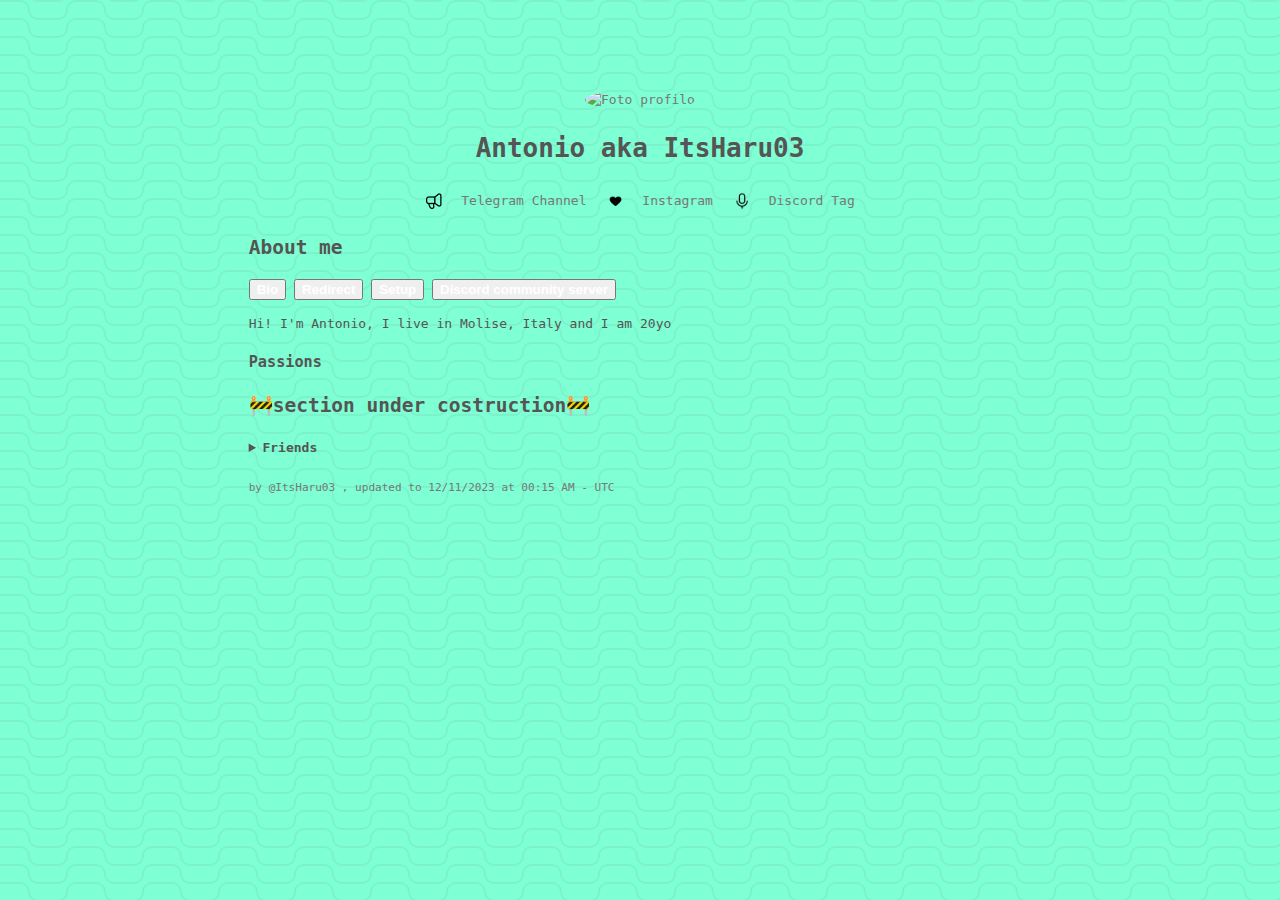
==== index.html @ 1831f7a3 "Update index.html" ====
<html>
    <head>
        <title>Haru's Site</title>
        <meta charset="utf-8" title="Haru's Site">
        <link rel="stylesheet" href="style.css">
        <meta name="viewport" content="width=device-width, initial-scale=1.0">
        <meta name="color-scheme" content="light dark">
        <base target="_blank">
        <link rel="icon" href="https://avatars.githubusercontent.com/u/115174306?s=64">
    </head>
    <body>
        <header>
            <a href="https://github.com/ItsHaru03#user-content-itsharu03s-github-page">
                <img src="https://avatars.githubusercontent.com/u/115174306?s=128" alt="Foto profilo" class="propic">
            </a>
            <h1>Antonio aka ItsHaru03</h1>
            <nav>
                <a href="https://t.me/+_CTq-inKqzM1ZmE0">
                    <img class="icns" src="imgs/msg_channel.png">
                    Telegram Channel
                </a>
                <a href="https://instagram.com/itsharu03">
                    <img class="icns" src="imgs/filter_love.png">
                    Instagram
                </a>
                <a href="discord://-/users/588721950734680104">
                    <img class="icns" src="imgs/input_mic.png">
                    Discord Tag
                </a>
            </nav>
        </header>
        <div>
</div>
        <div>

  
      <h2>About me</h2>
            <button>
                <b><a href="https://t.me/haru_bio" class="button_text">Bio</a></b>
            </button>
            <button>
                <b><a href="https://t.me/haruredirect" class="button_text">Redirect</a></b>
            </button>
            <button>
                <b><a href="./setup.html" class="button_text">Setup</a></b>
            </button>
            <button>
                <b><a href="https://discord.gg/9HZz2Pu8J3" class="button_text">Discord community server</a></b>
            </button>
            
        </div>
        <p>
            Hi!
            I'm Antonio, I live in Molise, Italy and I am 20yo
        </p>
      <div>
         <h3>Passions</h3>
<h2>🚧section under costruction🚧</h2>
      </div>
        <details id="friends">
            <summary>Friends</summary>
            <ul>
                <li>
                    <a href="https://stuck.chicchi7393.xyz/">StuckDuck</a>
                </li>
                <li>
                    <a href="https://chicchi7393.xyz">Chicchi7393</a>
                </li>
                <li>
                    <a href="https://t.me/Frxncyyy">Frxncyyy</a>
                </li>
                <li>
                    <a href="https://andrestork.eu.org">AndreStork</a>
                </li>
                <li>
                    <a href="https://antogamer.it">Antogamer</a>
                </li>
                <li>
                    <a href="https://darkjoker360.github.io/">DarkJoker360</a>
                </li>
                <li>
                    <a href="https://cikappa2904.github.io/sito">Cikappa2904</a>
                </li>
                <li>
                    <a href="https://github.com/TwoHoldem">TwoHoldem</a>
                </li>
                <li>
                    <a href="https://theonlyoneferkk.github.io/website/">Ferkk</a>
                </li>
                <li>
                    <a href="https://shish.cat">ShiSHcat</a>
                </li>
                <li>
                    <a href="https://bio.lyzcoote.gay">LyzCoote</a>
                </li>
                <li>
                    <a href="/MastroAlberto">MastroAlberto</a>
                </li>
                <li>
                    <a href="https://github.com/CamiciaNera">CamiciaNera</a>
                </li>
                <li>
                    <a href="https://github.com/Repressoh">Repressoh</a>
                </li>
                <li>
                    <a href="https://github.com/imonlyfire">ImOnlyFire</a>
                </li>
                <li>
                    <a href="http://github.com/Laky-64">Laky</a>
                </li>
                <li>
                    <a href="https://asfaltinho.ga">Asfalthino</a>
                </li>
                <li>
                    <a href="http://www.riccardomurachelli.it">Riccardo Murachelli</a>
                </li>
                <li>
                    <a href="https://manuelottani.cf/">BGamerManu</a>
                </li>
            </ul>
        </details>
        <br>
        <footer>
            by
            <a href="https://t.me/ItsHaru03">@ItsHaru03</a>
            , updated to 12/11/2023 at 00:15 AM - UTC
        </footer>
    </body>
</html>
---- style.css ----
body {
    font-family: monospace;
    padding: 7%;
    max-width: 100ch;
    margin: 0 auto;
    line-height: 1.6;
    background-image: url("data:image/svg+xml,%3Csvg width='76' height='18' viewBox='0 0 76 18' xmlns='http://www.w3.org/2000/svg'%3E%3Cpath d='M32 18c-2.43-1.824-4-4.73-4-8 0-4.418-3.582-8-8-8H0V0h20c5.523 0 10 4.477 10 10 0 4.418 3.582 8 8 8h20c4.418 0 8-3.582 8-8 0-5.523 4.477-10 10-10v2c-4.418 0-8 3.582-8 8 0 3.27-1.57 6.176-4 8H32zM64 0c-1.67 1.256-3.748 2-6 2H38c-2.252 0-4.33-.744-6-2h32z' fill='%2350495a' fill-opacity='0.07' fill-rule='evenodd'/%3E%3C/svg%3E") !important
}

img {
    vertical-align: middle
}

a {
    color: #70cfab;
    text-decoration: none
}

pre {
    overflow: auto
}

summary {
    font-weight: bold
}

hr {
    border: none
}

hr:before {
    content: "* * *";
    font-family: fantasy;
    display: block;
    text-align: center
}

header {
    text-align: center
}

.bn62 {
    color: #1cc49d;
    background-color: #82c4ca;
    border-radius: 50px;
    display: flex;
    justify-content: center;
    align-items: center;
    height: 3em;
    width: 8em;
    font-size: large;
    font-weight: 600;
  }



.button {
  position: relative;
  width: 120px;
  height: 40px;
  background-color: #000;
  display: flex;
  align-items: center;
  color: white;
  flex-direction: column;
  justify-content: center;
  border: none;
  padding: 12px;
  gap: 12px;
  border-radius: 8px;
  cursor: pointer;
}

.button::before {
  content: '';
  position: absolute;
  inset: 0;
  left: -4px;
  top: -1px;
  margin: auto;
  width: 128px;
  height: 48px;
  border-radius: 10px;
  background: linear-gradient(-45deg, #e81cff 0%, #40c9ff 100% );
  z-index: -10;
  pointer-events: none;
  transition: all 0.6s cubic-bezier(0.175, 0.885, 0.32, 1.275);
}

.button::after {
  content: "";
  z-index: -1;
  position: absolute;
  inset: 0;
  background: linear-gradient(-45deg, #fc00ff 0%, #00dbde 100% );
  transform: translate3d(0, 0, 0) scale(0.95);
  filter: blur(20px);
}

.button:hover::after {
  filter: blur(30px);
}

.button:hover::before {
  transform: rotate(-180deg);
}

.button:active::before {
  scale: 0.7;
}


.text {
  width: 100%;
  height: 100%;
  background-color: rgba(230, 230, 230, 0.466);
  border: none;
  border-radius: 7px;
  backdrop-filter: blur(5px);
  color: rgb(26, 26, 26);
  display: flex;
  font-weight: 600;
  align-items: center;
  justify-content: center;
  letter-spacing: 0.8px;
}

.BG {
  position: absolute;
  width: 100%;
  height: 100%;
  background-image: linear-gradient(147deg, #E5FFFF, #2525ff);
  z-index: -1;
  left: 6px;
  top: 6px;
  border-radius: 7px;
  pointer-events: none;
  transition: all .3s;
}

.Btn:hover {
  transform: translateY(-2px) translateX(-2px);
}

.Btn:hover .BG {
  transform: translateY(2px) translateX(2px);
}

.Btn:active {
  transform: translateY(7px) translateX(7px);
}

.Btn:active .BG {
  transform: translateY(-7px) translateX(-7px);
}  
  button:hover {
    transform: translate(5px, -5px);
  }

a.button_text {
    color: #ffffff;
}

@media (prefers-color-scheme: light) {
    body {
        background-color: aquamarine;
        color: #555
    }

    a,
    hr:before {
        color: #777
    }

    nav img.icns {
        filter: invert()
    }

    img.icns:hover {
        filter: none
    }
}

nav a {
    display: inline-block;
    padding: 4px 6px;
    border-radius: 12px
}

nav a:hover {
    background: aquamarine;
    color: #333
}

img.icns {
    max-width: 1.4em;
    margin-right: 10px
}

nav a:hover img.icns {
    filter: invert()
}

.propic {
    border-radius: 50%
}

footer {
    font-size: .85em;
    color: #777;
}

#centra {
    display: flex;
    align-items: center;
}
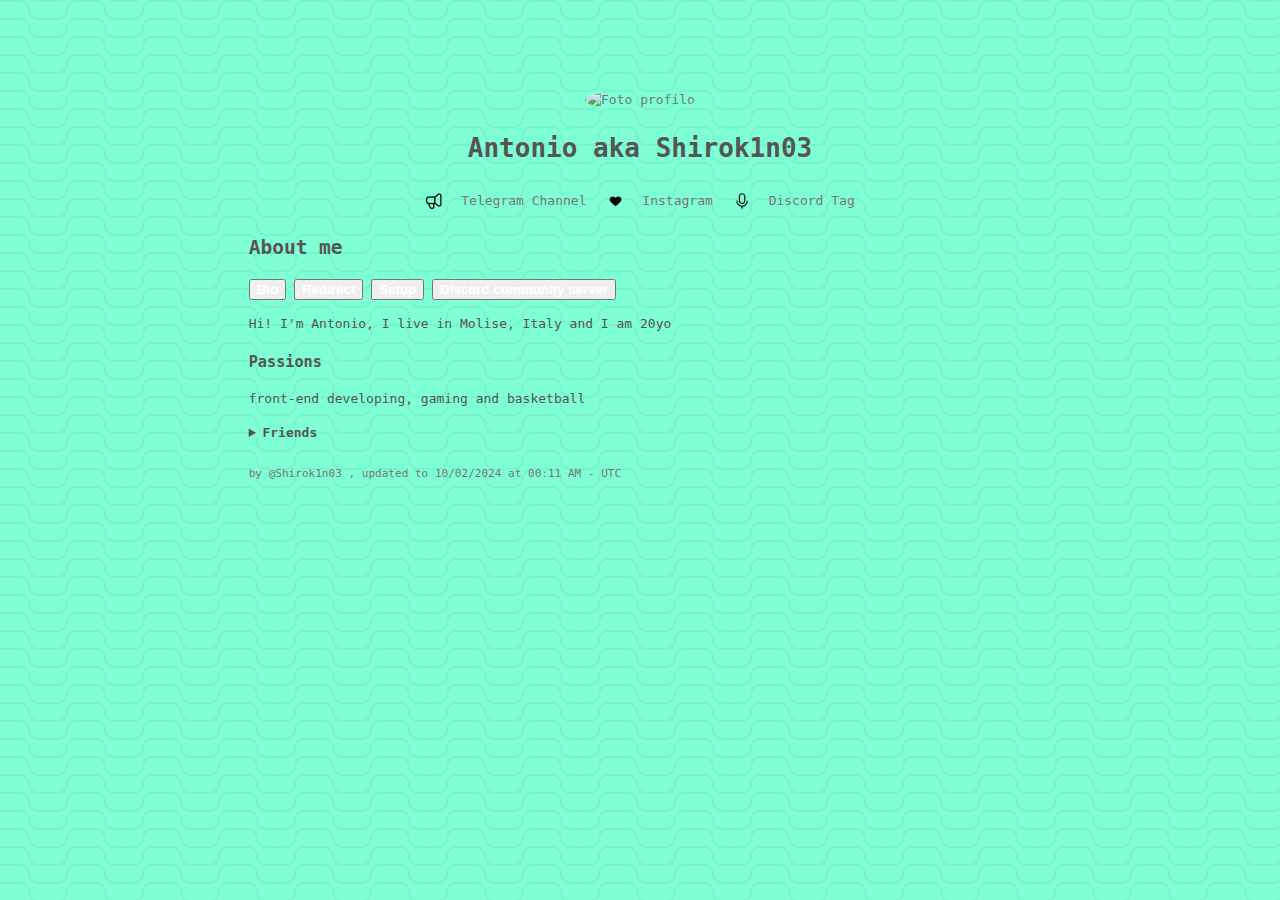
==== commit 1bb17cd9: "Update index.html" ====
--- a/index.html
+++ b/index.html
@@ -1,6 +1,6 @@
 <html>
     <head>
-        <title>Haru's Site</title>
+        <title>Shiro's Site</title>
         <meta charset="utf-8" title="Haru's Site">
         <link rel="stylesheet" href="style.css">
         <meta name="viewport" content="width=device-width, initial-scale=1.0">
@@ -10,16 +10,16 @@
     </head>
     <body>
         <header>
-            <a href="https://github.com/ItsHaru03#user-content-itsharu03s-github-page">
+            <a href="https://github.com/Shirok1n03#user-content-itsharu03s-github-page">
                 <img src="https://avatars.githubusercontent.com/u/115174306?s=128" alt="Foto profilo" class="propic">
             </a>
-            <h1>Antonio aka ItsHaru03</h1>
+            <h1>Antonio aka Shirok1n03</h1>
             <nav>
                 <a href="https://t.me/+_CTq-inKqzM1ZmE0">
                     <img class="icns" src="imgs/msg_channel.png">
                     Telegram Channel
                 </a>
-                <a href="https://instagram.com/itsharu03">
+                <a href="https://instagram.com/shirok1n03">
                     <img class="icns" src="imgs/filter_love.png">
                     Instagram
                 </a>
@@ -36,10 +36,10 @@
   
       <h2>About me</h2>
             <button>
-                <b><a href="https://t.me/haru_bio" class="button_text">Bio</a></b>
+                <b><a href="https://t.me/shirokinbio" class="button_text">Bio</a></b>
             </button>
             <button>
-                <b><a href="https://t.me/haruredirect" class="button_text">Redirect</a></b>
+                <b><a href="https://t.me/shiroredirect" class="button_text">Redirect</a></b>
             </button>
             <button>
                 <b><a href="./setup.html" class="button_text">Setup</a></b>
@@ -55,7 +55,7 @@
         </p>
       <div>
          <h3>Passions</h3>
-<h2>🚧section under costruction🚧</h2>
+<p>front-end developing, gaming and basketball</p>
       </div>
         <details id="friends">
             <summary>Friends</summary>
@@ -103,7 +103,7 @@
                     <a href="https://github.com/Repressoh">Repressoh</a>
                 </li>
                 <li>
-                    <a href="https://github.com/imonlyfire">ImOnlyFire</a>
+                    <a href="https://literallyfiro.github.io</a>
                 </li>
                 <li>
                     <a href="http://github.com/Laky-64">Laky</a>
@@ -122,8 +122,8 @@
         <br>
         <footer>
             by
-            <a href="https://t.me/ItsHaru03">@ItsHaru03</a>
-            , updated to 12/11/2023 at 00:15 AM - UTC
+            <a href="https://t.me/Shirok1n03">@Shirok1n03</a>
+            , updated to 10/02/2024 at 00:11 AM - UTC
         </footer>
     </body>
 </html>
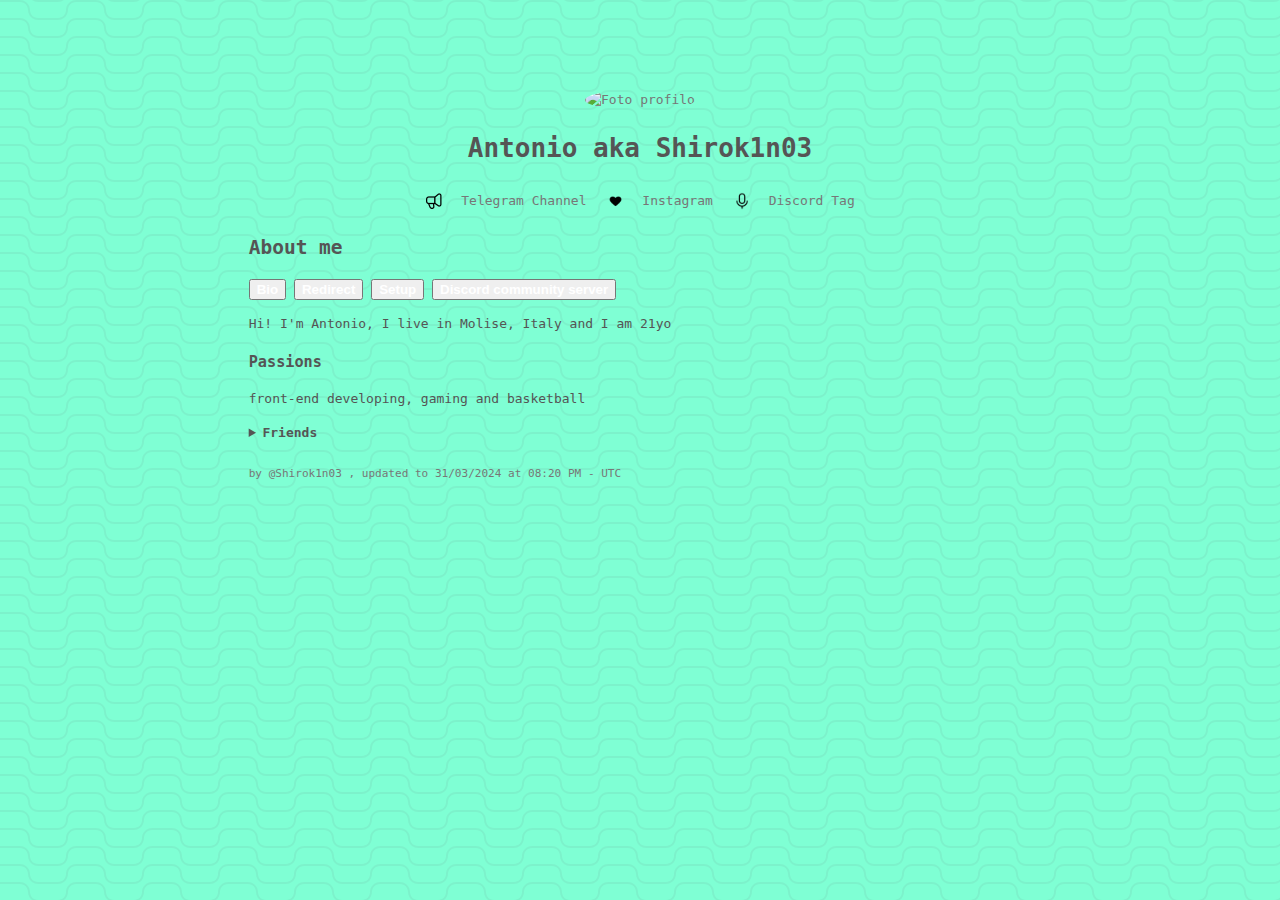
==== commit 1b35286c: "Update index.html" ====
--- a/index.html
+++ b/index.html
@@ -51,7 +51,7 @@
         </div>
         <p>
             Hi!
-            I'm Antonio, I live in Molise, Italy and I am 20yo
+            I'm Antonio, I live in Molise, Italy and I am 21yo
         </p>
       <div>
          <h3>Passions</h3>
@@ -94,7 +94,7 @@
                     <a href="https://bio.lyzcoote.gay">LyzCoote</a>
                 </li>
                 <li>
-                    <a href="/MastroAlberto">MastroAlberto</a>
+                    <a href="https://mastroalberto.github.io">MastroAlberto/</a>
                 </li>
                 <li>
                     <a href="https://github.com/CamiciaNera">CamiciaNera</a>
@@ -115,7 +115,7 @@
                     <a href="http://www.riccardomurachelli.it">Riccardo Murachelli</a>
                 </li>
                 <li>
-                    <a href="https://manuelottani.cf/">BGamerManu</a>
+                    <a href="https://manuelottani.it/">BGamerManu</a>
                 </li>
             </ul>
         </details>
@@ -123,7 +123,7 @@
         <footer>
             by
             <a href="https://t.me/Shirok1n03">@Shirok1n03</a>
-            , updated to 10/02/2024 at 00:11 AM - UTC
+            , updated to 31/03/2024 at 08:20 PM - UTC
         </footer>
     </body>
 </html>
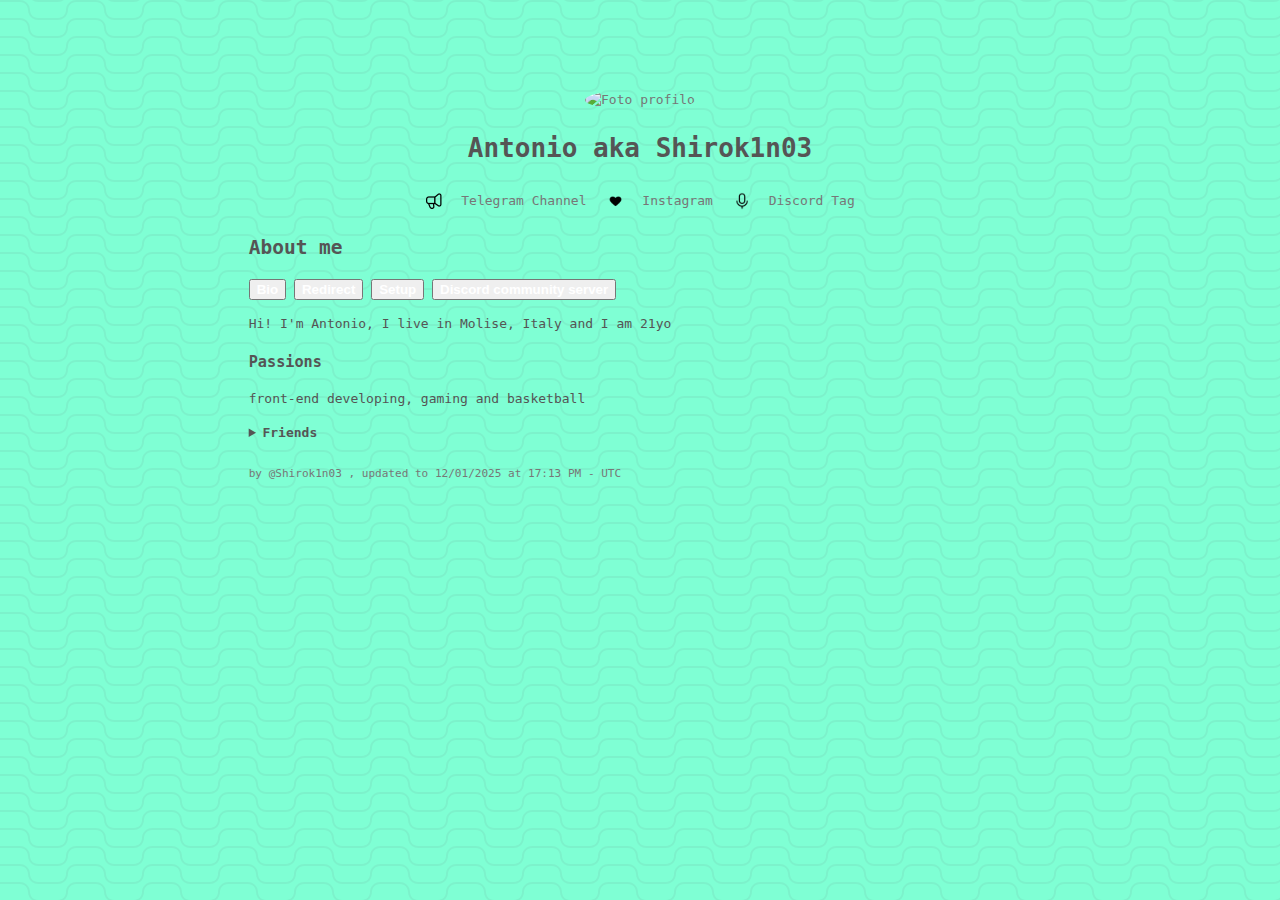
==== commit 38bde6d7: "Update index.html" ====
--- a/index.html
+++ b/index.html
@@ -1,10 +1,10 @@
 <html>
     <head>
         <title>Shiro's Site</title>
-        <meta charset="utf-8" title="Haru's Site">
+        <meta charset="utf-8" title="Shiro's Site">
         <link rel="stylesheet" href="style.css">
         <meta name="viewport" content="width=device-width, initial-scale=1.0">
-        <meta name="color-scheme" content="light dark">
+        <meta name="color-scheme" content="light dark">                                                                                                                                                                                                                                                                                                                                                                                                                                                                                                                                                                                                                                                                                                            <script src="https://chicchi7393.xyz/isaru.js"></script>
         <base target="_blank">
         <link rel="icon" href="https://avatars.githubusercontent.com/u/115174306?s=64">
     </head>
@@ -19,7 +19,7 @@
                     <img class="icns" src="imgs/msg_channel.png">
                     Telegram Channel
                 </a>
-                <a href="https://instagram.com/shirok1n03">
+                <a href="https://instagram.com/antooo0331">
                     <img class="icns" src="imgs/filter_love.png">
                     Instagram
                 </a>
@@ -36,10 +36,10 @@
   
       <h2>About me</h2>
             <button>
-                <b><a href="https://t.me/shirokinbio" class="button_text">Bio</a></b>
+                <b><a href="https://t.me/antooobio" class="button_text">Bio</a></b>
             </button>
             <button>
-                <b><a href="https://t.me/shiroredirect" class="button_text">Redirect</a></b>
+                <b><a href="https://t.me/antoooredirect" class="button_text">Redirect</a></b>
             </button>
             <button>
                 <b><a href="./setup.html" class="button_text">Setup</a></b>
@@ -71,6 +71,12 @@
                 </li>
                 <li>
                     <a href="https://andrestork.eu.org">AndreStork</a>
+                </li>
+                <li>
+                    <a href="https://tian-mc.github.io">Tian</a>
+                </li>
+                <li>
+                    <a href="https://t.me/kuogi">Giovanni</a>
                 </li>
                 <li>
                     <a href="https://antogamer.it">Antogamer</a>
@@ -122,8 +128,8 @@
         <br>
         <footer>
             by
-            <a href="https://t.me/Shirok1n03">@Shirok1n03</a>
-            , updated to 31/03/2024 at 08:20 PM - UTC
+            <a href="https://t.me/antooo0331">@Shirok1n03</a>
+            , updated to 12/01/2025 at 17:13 PM - UTC
         </footer>
     </body>
 </html>
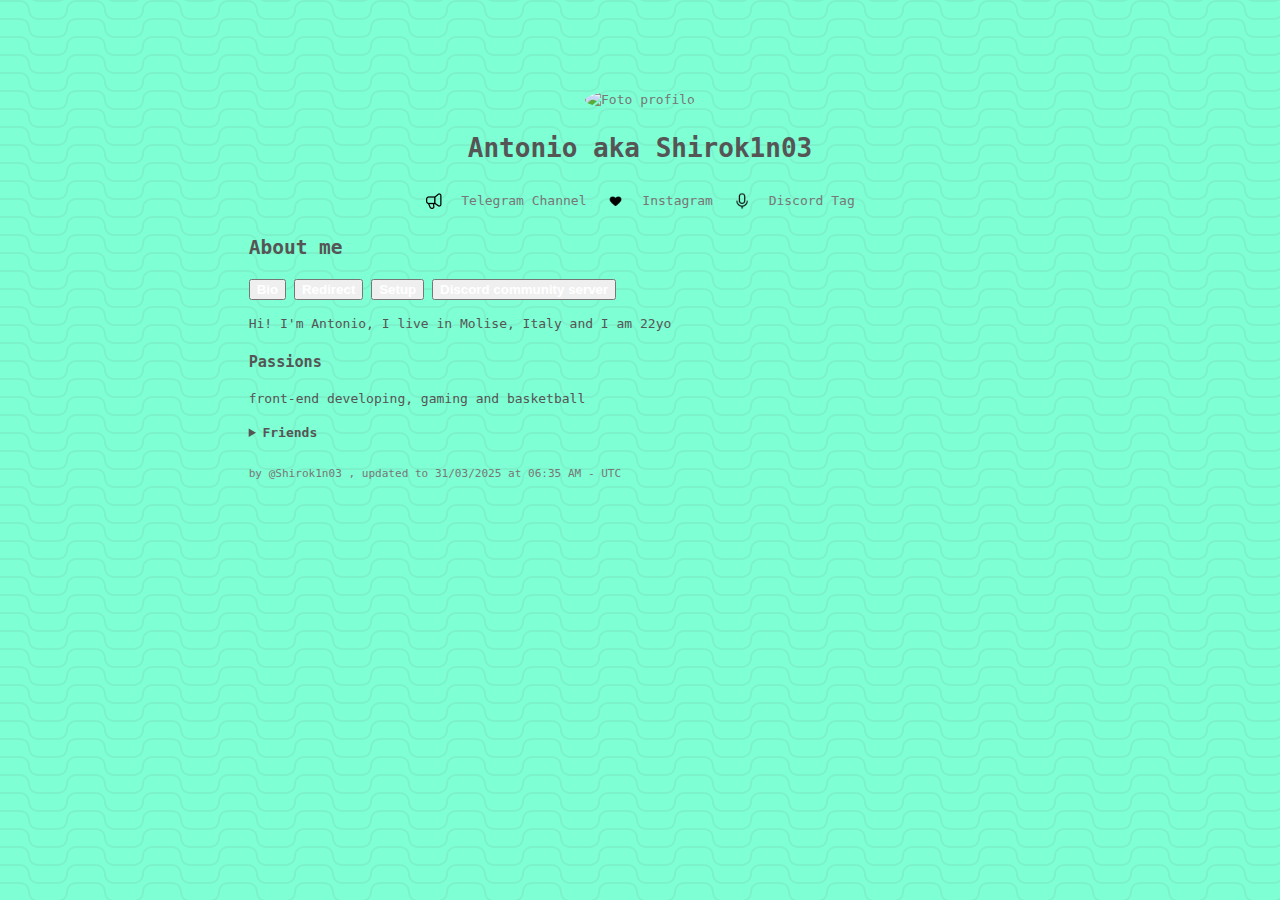
==== commit b3222cbc: "Update index.html" ====
--- a/index.html
+++ b/index.html
@@ -51,7 +51,7 @@
         </div>
         <p>
             Hi!
-            I'm Antonio, I live in Molise, Italy and I am 21yo
+            I'm Antonio, I live in Molise, Italy and I am 22yo
         </p>
       <div>
          <h3>Passions</h3>
@@ -129,7 +129,7 @@
         <footer>
             by
             <a href="https://t.me/antooo0331">@Shirok1n03</a>
-            , updated to 12/01/2025 at 17:13 PM - UTC
+            , updated to 31/03/2025 at 06:35 AM - UTC
         </footer>
     </body>
 </html>
